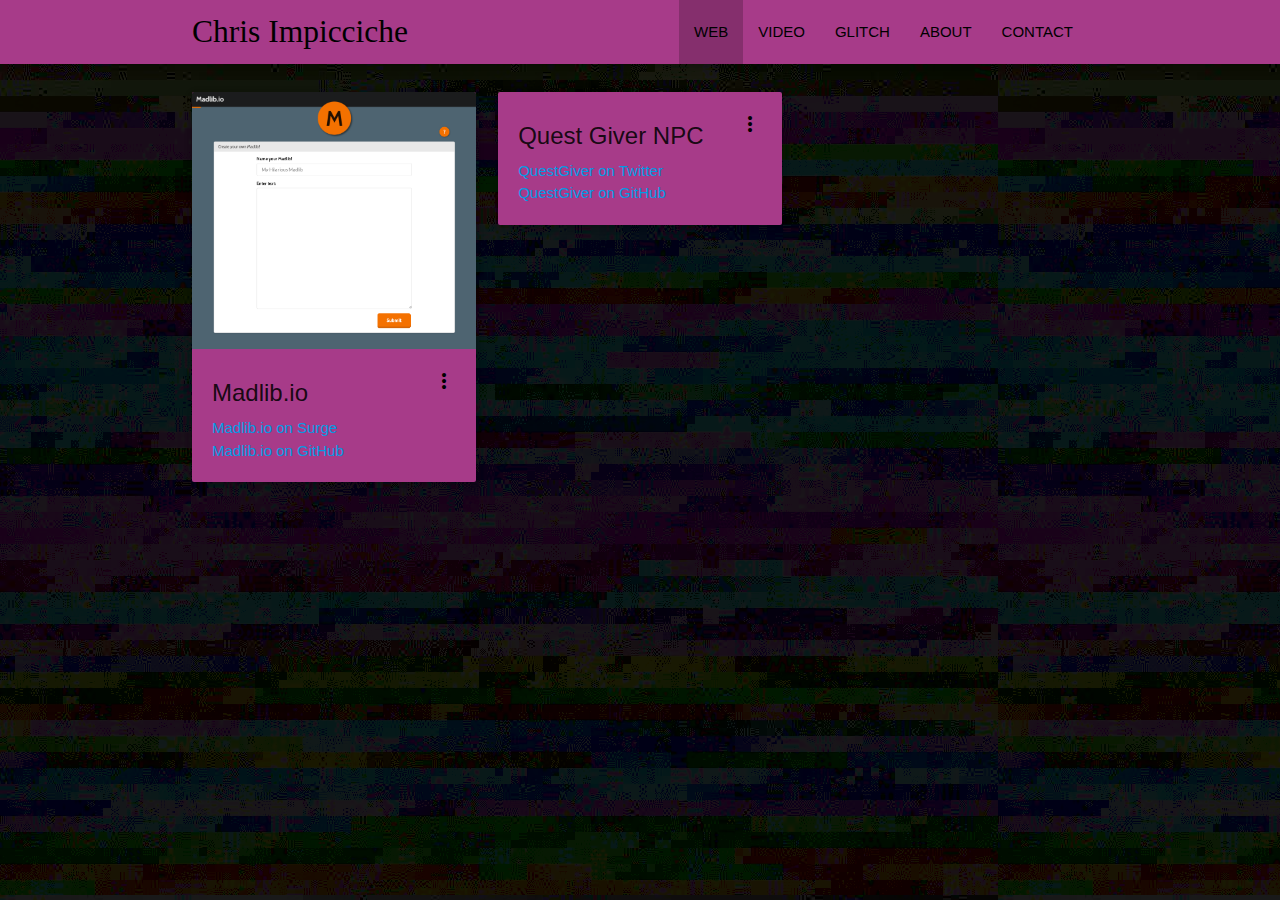
==== index.html @ cb28d01a "adds lighter text to website links, removes placeholder site, updates easter egg" ====
<!DOCTYPE html>
<html lang="en">
<head>
  <meta charset="UTF-8">
  <title>Chris Impicciche</title>
  <script src="https://code.jquery.com/jquery-2.2.3.min.js" integrity="sha256-a23g1Nt4dtEYOj7bR+vTu7+T8VP13humZFBJNIYoEJo="   crossorigin="anonymous"></script>
  <script src="https://cdnjs.cloudflare.com/ajax/libs/materialize/0.97.6/js/materialize.min.js"></script>
  <script src="js/script.js"></script>
  <link href="https://fonts.googleapis.com/icon?family=Material+Icons" rel="stylesheet">
  <script src="https://use.fontawesome.com/b633300bd8.js"></script>
  <link rel="stylesheet" href="./css/materialize.css">
  <link rel="stylesheet" href="./css/site.css">
</head>
<body>
  <nav>
    <div class="nav-wrapper container">
      <a href="#!" class="brand-logo">Chris Impicciche</a>
      <a href="#" data-activates="nav-mobile" class="button-collapse"><i class="material-icons">menu</i></a>
      <ul class="right hide-on-med-and-down">
        <li class="active"><a href="index.html">WEB</a></li>
        <li><a href="video.html">VIDEO</a></li>
        <li><a href="glitch.html">GLITCH</a></li>
        <li><a href="about.html">ABOUT</a></li>
        <li><a href="contact.html">CONTACT</a></li>
      </ul>
      <ul class="side-nav" id="nav-mobile">
        <li class="active"><a href="index.html">WEB</a></li>
        <li><a href="video.html">VIDEO</a></li>
        <li><a href="glitch.html">GLITCH</a></li>
        <li><a href="about.html">ABOUT</a></li>
        <li><a href="contact.html">CONTACT</a></li>
      </ul>
    </div>
  </nav>

  <main>
    <div class="container">
      <div class="row">

        <div class="col s12 m4">
          <div class="card">
            <div class="card-image">
              <img class="activator" src="img/madlibio.png" alt="">
            </div>
            <div class="card-content">
              <span class="card-title activator">Madlib.io <i class="material-icons right black-text">more_vert</i></span>
              <p><a class="light" href="http://madlib_io.surge.sh"><i class="fa fa-desktop black-text" aria-hidden="true"></i> Madlib.io on Surge</a></p>
              <p><a class="light" href="https://github.com/Peechiz/madlib.io"><i class="fa fa-github black-text" aria-hidden="true"></i> Madlib.io on GitHub</a></p>
            </div>
            <div class="card-reveal">
              <span class="card-title"><i class="material-icons right">close</i></span>
              <p>A single-page front-end website for creating Madlibs.</p>
              <p>JQuery, Semantic-UI, and SASS.</p>
            </div>
          </div>
        </div>

        <div class="col s12 m4">
          <div class="card">
            <div class="card-image">
              <img class="activator" src="https://pbs.twimg.com/profile_images/691067815877484544/cjEAP66a.jpg" alt="">
            </div>
            <div class="card-content">
              <span class="card-title activator">Quest Giver NPC <i class="material-icons right black-text">more_vert</i></span>
              <p><a class="light" href="https://twitter.com/QuestGiverNPC"><i class="fa fa-twitter black-text" aria-hidden="true"></i> QuestGiver on Twitter</a></p>
              <p><a class="light" href="https://github.com/Peechiz/QuestBot"><i class="fa fa-github black-text" aria-hidden="true"></i> QuestGiver on GitHub</a></p>
            </div>
            <div class="card-reveal">
              <span class="card-title"><i class="material-icons right">close</i></span>
              <p>A twitter bot that dispenses randomly generated side quests.</p>
              <p>Node.js and Twit.  Hosted on Heroku.</p>
            </div>
          </div>
        </div>
    </div>

  </div>
  </main>
  <!-- Oh, hello there. Want to see ALL the source code?  -->
  <!-- https://github.com/Peechiz/website_2.0 -->
  <!-- Made with love, 2016 -->
</body>
</html>
---- css/site.css ----
@font-face {
  font-family: 'blackout';
  src: url("../fonts/Blackout_Midnight.ttf"); }
body {
  background: linear-gradient(rgba(0, 0, 0, 0.9), rgba(0, 0, 0, 0.9)), url(../img/glitch/fav_glitch.png);
  background-color: black; }

.brand-logo {
  font-family: "blackout"; }

.card-link {
  color: white; }
  .card-link:hover {
    text-decoration: underline; }

.flavor {
  color: white; }
  .flavor .quote {
    text-align: justify;
    font-style: italic; }
  .flavor p:nth-of-type(2) {
    text-indent: 1rem; }

main {
  margin-top: 20px; }
  main i {
    color: white; }
  main .cc .contact {
    width: 150px;
    height: 150px;
    background-color: #a73b89;
    color: white;
    padding: 10px;
    display: flex;
    flex-wrap: wrap;
    flex-direction: column;
    justify-content: center;
    align-items: center;
    border-radius: 50%; }
    main .cc .contact p {
      margin: 0; }

.full-height {
  z-index: -2;
  position: absolute;
  height: 100%;
  width: 100%;
  bottom: 0;
  top: 0;
  padding: 50px; }

.flex-center {
  display: flex;
  justify-content: space-around;
  align-items: center;
  flex-wrap: wrap;
  flex-direction: row; }

.time {
  font-style: italic;
  margin: 0; }

.block {
  background-color: #a73b89;
  border-radius: 5px; }

@media (max-width: 768px) {
  .flex-center {
    display: flex;
    justify-content: space-around;
    align-items: center;
    flex-wrap: wrap;
    flex-direction: column; } }

/*# sourceMappingURL=site.css.map */
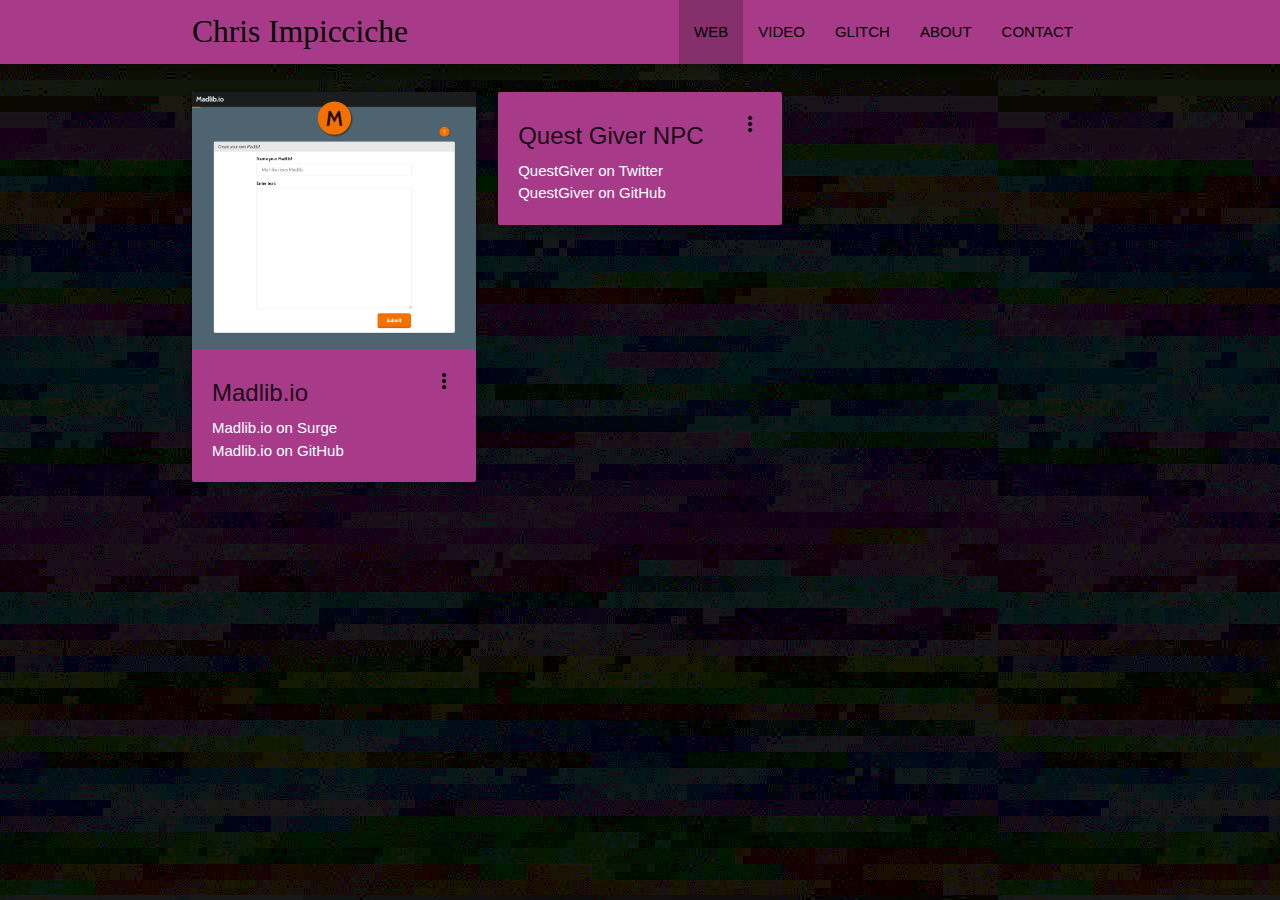
==== commit 3e6e2eca: "adds link to header logo" ====
--- a/index.html
+++ b/index.html
@@ -14,7 +14,7 @@
 <body>
   <nav>
     <div class="nav-wrapper container">
-      <a href="#!" class="brand-logo">Chris Impicciche</a>
+      <a href="index.html" class="brand-logo">Chris Impicciche</a>
       <a href="#" data-activates="nav-mobile" class="button-collapse"><i class="material-icons">menu</i></a>
       <ul class="right hide-on-med-and-down">
         <li class="active"><a href="index.html">WEB</a></li>
--- a/css/site.css
+++ b/css/site.css
@@ -4,6 +4,8 @@
 body {
   background: linear-gradient(rgba(0, 0, 0, 0.9), rgba(0, 0, 0, 0.9)), url(../img/glitch/fav_glitch.png);
   background-color: black; }
+  body h5 {
+    color: #a73b89; }
 
 .brand-logo {
   font-family: "blackout"; }
@@ -12,6 +14,9 @@
   color: white; }
   .card-link:hover {
     text-decoration: underline; }
+
+.card-content a {
+  color: white; }
 
 .flavor {
   color: white; }
@@ -64,6 +69,15 @@
   background-color: #a73b89;
   border-radius: 5px; }
 
+.about h5 {
+  color: #a73b89; }
+.about hr {
+  border-color: #a73b89; }
+.about p {
+  margin-bottom: 30px; }
+  .about p a:hover {
+    text-decoration: underline; }
+
 @media (max-width: 768px) {
   .flex-center {
     display: flex;
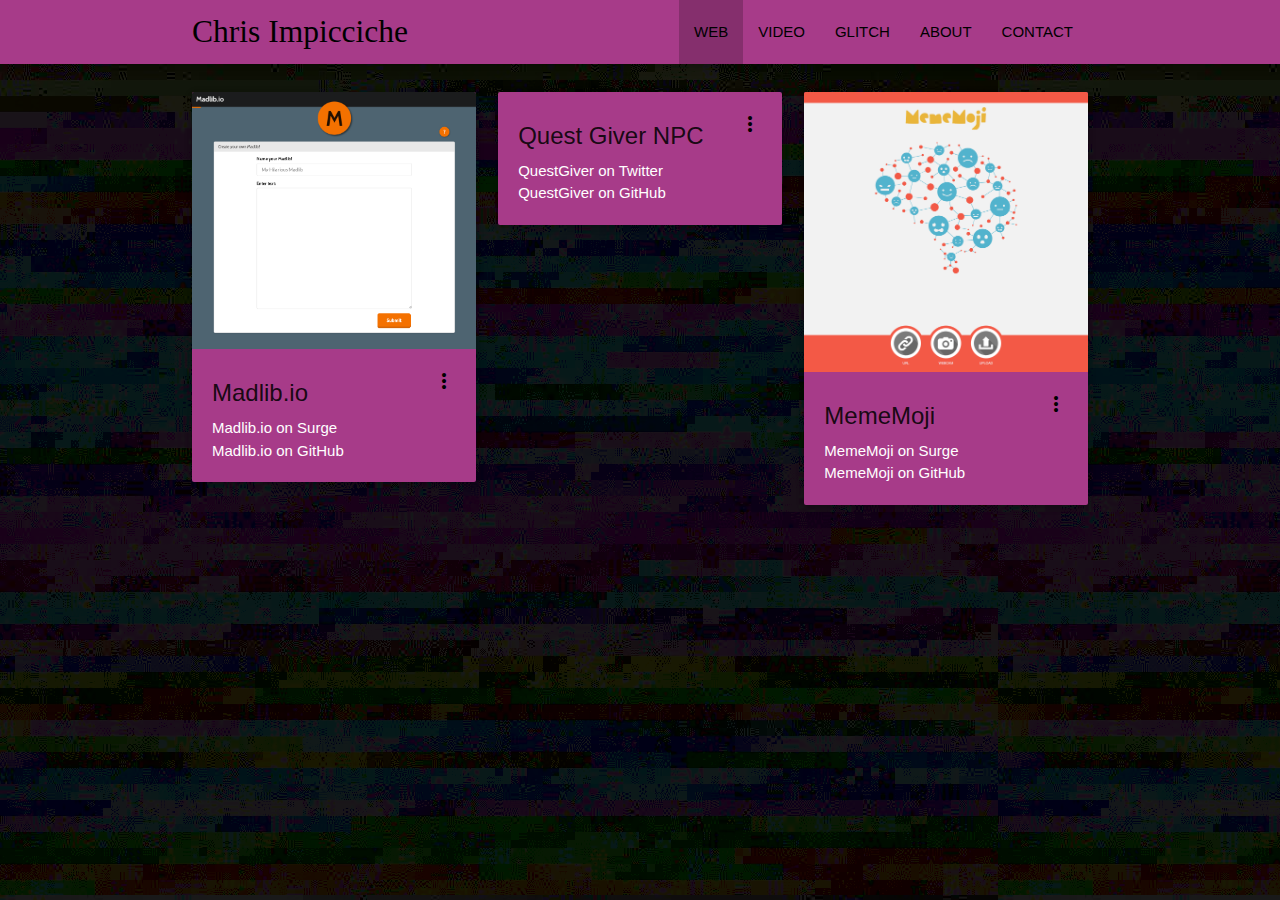
==== commit fa5b1d3d: "adds mememoji project" ====
--- a/index.html
+++ b/index.html
@@ -1,9 +1,10 @@
 <!DOCTYPE html>
 <html lang="en">
+
 <head>
   <meta charset="UTF-8">
   <title>Chris Impicciche</title>
-  <script src="https://code.jquery.com/jquery-2.2.3.min.js" integrity="sha256-a23g1Nt4dtEYOj7bR+vTu7+T8VP13humZFBJNIYoEJo="   crossorigin="anonymous"></script>
+  <script src="https://code.jquery.com/jquery-2.2.3.min.js" integrity="sha256-a23g1Nt4dtEYOj7bR+vTu7+T8VP13humZFBJNIYoEJo=" crossorigin="anonymous"></script>
   <script src="https://cdnjs.cloudflare.com/ajax/libs/materialize/0.97.6/js/materialize.min.js"></script>
   <script src="js/script.js"></script>
   <link href="https://fonts.googleapis.com/icon?family=Material+Icons" rel="stylesheet">
@@ -11,6 +12,7 @@
   <link rel="stylesheet" href="./css/materialize.css">
   <link rel="stylesheet" href="./css/site.css">
 </head>
+
 <body>
   <nav>
     <div class="nav-wrapper container">
@@ -68,16 +70,37 @@
             <div class="card-reveal">
               <span class="card-title"><i class="material-icons right">close</i></span>
               <p>A twitter bot that dispenses randomly generated side quests.</p>
-              <p>Node.js and Twit.  Hosted on Heroku.</p>
+              <p>Node.js and Twit. Hosted on Heroku.</p>
             </div>
           </div>
         </div>
+
+        <div class="col s12 m4">
+          <div class="card">
+            <div class="card-image">
+              <img class="activator" src="img/mememoji.png" alt="">
+            </div>
+            <div class="card-content">
+              <span class="card-title activator">MemeMoji <i class="material-icons right black-text">more_vert</i></span>
+              <p><a class="light" href="https://mememoji.surge.sh"><i class="fa fa-desktop black-text" aria-hidden="true"></i> MemeMoji on Surge</a></p>
+              <p><a class="light" href="https://github.com/Peechiz/FaceX"><i class="fa fa-github black-text" aria-hidden="true"></i> MemeMoji on GitHub</a></p>
+            </div>
+            <div class="card-reveal">
+              <span class="card-title"><i class="material-icons right">close</i></span>
+              <p>The front end for a collaboration with Jostine Ho, MemeMoji is an interactive emotion recognition system that detects emotions based on facial expressions. The core of the app is a deep convolutional neural network that predicts the compositions
+              of the emotions expressed by users.
+              </p>
+              <p>Made with Angular.js</p>
+            </div>
+          </div>
+        </div>
+      </div>
+
     </div>
-
-  </div>
   </main>
   <!-- Oh, hello there. Want to see ALL the source code?  -->
   <!-- https://github.com/Peechiz/website_2.0 -->
   <!-- Made with love, 2016 -->
 </body>
+
 </html>
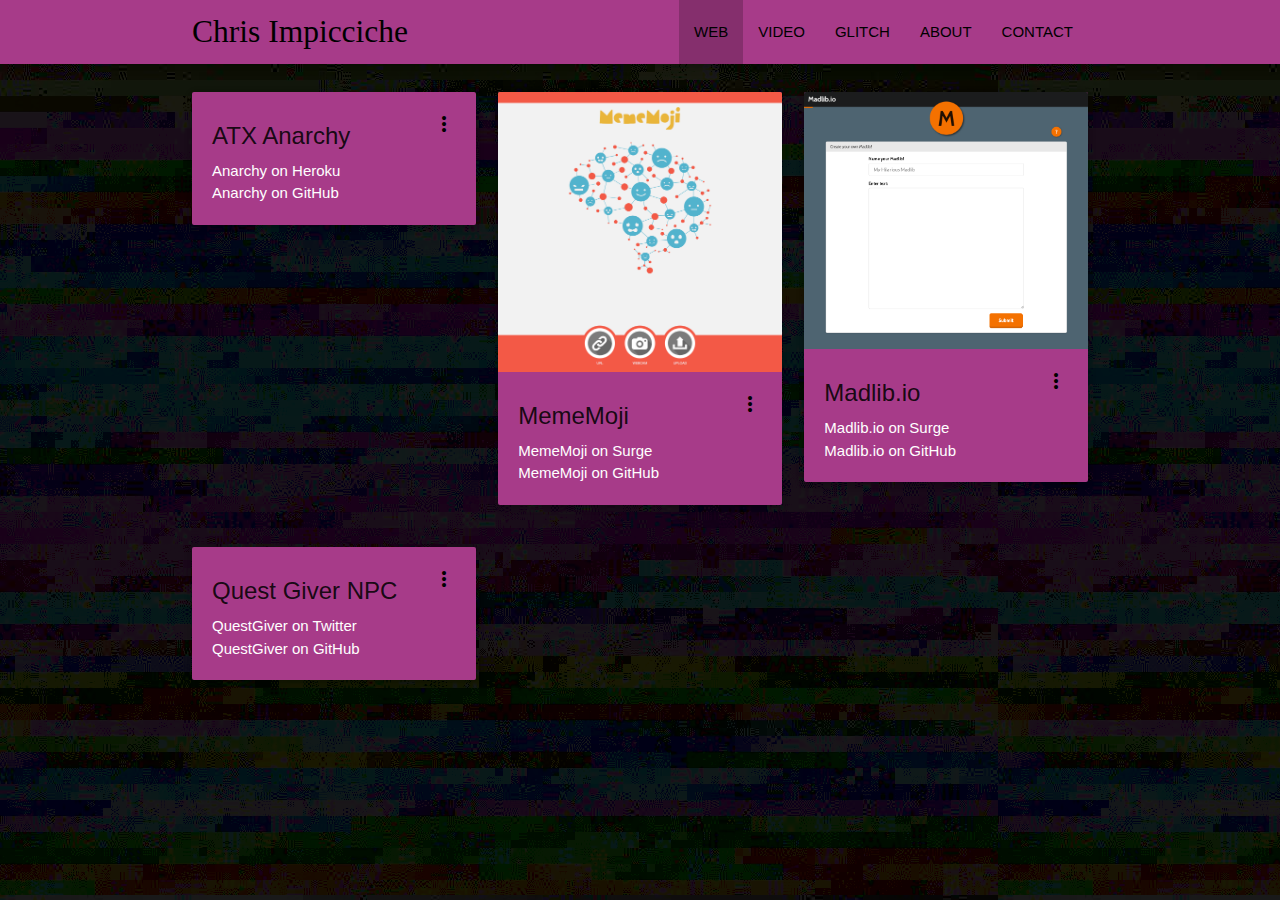
==== commit 3de46140: "Adding Google Analytics to your personal site" ====
--- a/index.html
+++ b/index.html
@@ -11,6 +11,17 @@
   <script src="https://use.fontawesome.com/b633300bd8.js"></script>
   <link rel="stylesheet" href="./css/materialize.css">
   <link rel="stylesheet" href="./css/site.css">
+  
+    <script>
+    (function(i,s,o,g,r,a,m){i['GoogleAnalyticsObject']=r;i[r]=i[r]||function(){
+    (i[r].q=i[r].q||[]).push(arguments)},i[r].l=1*new Date();a=s.createElement(o),
+    m=s.getElementsByTagName(o)[0];a.async=1;a.src=g;m.parentNode.insertBefore(a,m)
+    })(window,document,'script','//www.google-analytics.com/analytics.js','ga');
+
+    ga('create', 'X_________X', 'auto');
+    ga('send', 'pageview');
+    </script>
+  
 </head>
 
 <body>
@@ -42,6 +53,45 @@
         <div class="col s12 m4">
           <div class="card">
             <div class="card-image">
+              <img class="activator" src="img/anarchy.png" alt="">
+            </div>
+            <div class="card-content">
+              <span class="card-title activator">ATX Anarchy <i class="material-icons right black-text">more_vert</i></span>
+              <p><a class="light" href="http://atxanarchy.herokuapp.com/"><i class="fa fa-desktop black-text" aria-hidden="true"></i> Anarchy on Heroku</a></p>
+              <p><a class="light" href="https://github.com/Peechiz/anarchy"><i class="fa fa-github black-text" aria-hidden="true"></i> Anarchy on GitHub</a></p>
+            </div>
+            <div class="card-reveal">
+              <span class="card-title"><i class="material-icons right">close</i></span>
+              <p>A social application and team organization tool for the Austin Men’s Roller Derby team.
+              </p>
+              <p>Made with Angular.js, Hapi.js, Sequelize.js and PostgreSQL</p>
+            </div>
+          </div>
+        </div>
+
+        <div class="col s12 m4">
+          <div class="card">
+            <div class="card-image">
+              <img class="activator" src="img/mememoji.png" alt="">
+            </div>
+            <div class="card-content">
+              <span class="card-title activator">MemeMoji <i class="material-icons right black-text">more_vert</i></span>
+              <p><a class="light" href="https://mememoji.surge.sh"><i class="fa fa-desktop black-text" aria-hidden="true"></i> MemeMoji on Surge</a></p>
+              <p><a class="light" href="https://github.com/Peechiz/FaceX"><i class="fa fa-github black-text" aria-hidden="true"></i> MemeMoji on GitHub</a></p>
+            </div>
+            <div class="card-reveal">
+              <span class="card-title"><i class="material-icons right">close</i></span>
+              <p>The front end for a collaboration with Jostine Ho, MemeMoji is an interactive emotion recognition system that detects emotions based on facial expressions. The core of the app is a deep convolutional neural network that predicts the compositions
+                of the emotions expressed by users.
+              </p>
+              <p>Made with Angular.js</p>
+            </div>
+          </div>
+        </div>
+
+        <div class="col s12 m4">
+          <div class="card">
+            <div class="card-image">
               <img class="activator" src="img/madlibio.png" alt="">
             </div>
             <div class="card-content">
@@ -56,6 +106,10 @@
             </div>
           </div>
         </div>
+
+      </div>
+      <!-- end row -->
+      <div class="row">
 
         <div class="col s12 m4">
           <div class="card">
@@ -75,32 +129,25 @@
           </div>
         </div>
 
-        <div class="col s12 m4">
-          <div class="card">
-            <div class="card-image">
-              <img class="activator" src="img/mememoji.png" alt="">
-            </div>
-            <div class="card-content">
-              <span class="card-title activator">MemeMoji <i class="material-icons right black-text">more_vert</i></span>
-              <p><a class="light" href="https://mememoji.surge.sh"><i class="fa fa-desktop black-text" aria-hidden="true"></i> MemeMoji on Surge</a></p>
-              <p><a class="light" href="https://github.com/Peechiz/FaceX"><i class="fa fa-github black-text" aria-hidden="true"></i> MemeMoji on GitHub</a></p>
-            </div>
-            <div class="card-reveal">
-              <span class="card-title"><i class="material-icons right">close</i></span>
-              <p>The front end for a collaboration with Jostine Ho, MemeMoji is an interactive emotion recognition system that detects emotions based on facial expressions. The core of the app is a deep convolutional neural network that predicts the compositions
-              of the emotions expressed by users.
-              </p>
-              <p>Made with Angular.js</p>
-            </div>
-          </div>
-        </div>
       </div>
-
     </div>
   </main>
+
+  <script>
+  (function(i,s,o,g,r,a,m){i['GoogleAnalyticsObject']=r;i[r]=i[r]||function(){
+  (i[r].q=i[r].q||[]).push(arguments)},i[r].l=1*new Date();a=s.createElement(o),
+  m=s.getElementsByTagName(o)[0];a.async=1;a.src=g;m.parentNode.insertBefore(a,m)
+  })(window,document,'script','https://www.google-analytics.com/analytics.js','ga');
+
+  ga('create', 'UA-11286818-1', 'auto');
+  ga('send', 'pageview');
+
+</script>
+
   <!-- Oh, hello there. Want to see ALL the source code?  -->
   <!-- https://github.com/Peechiz/website_2.0 -->
   <!-- Made with love, 2016 -->
+
 </body>
 
 </html>
